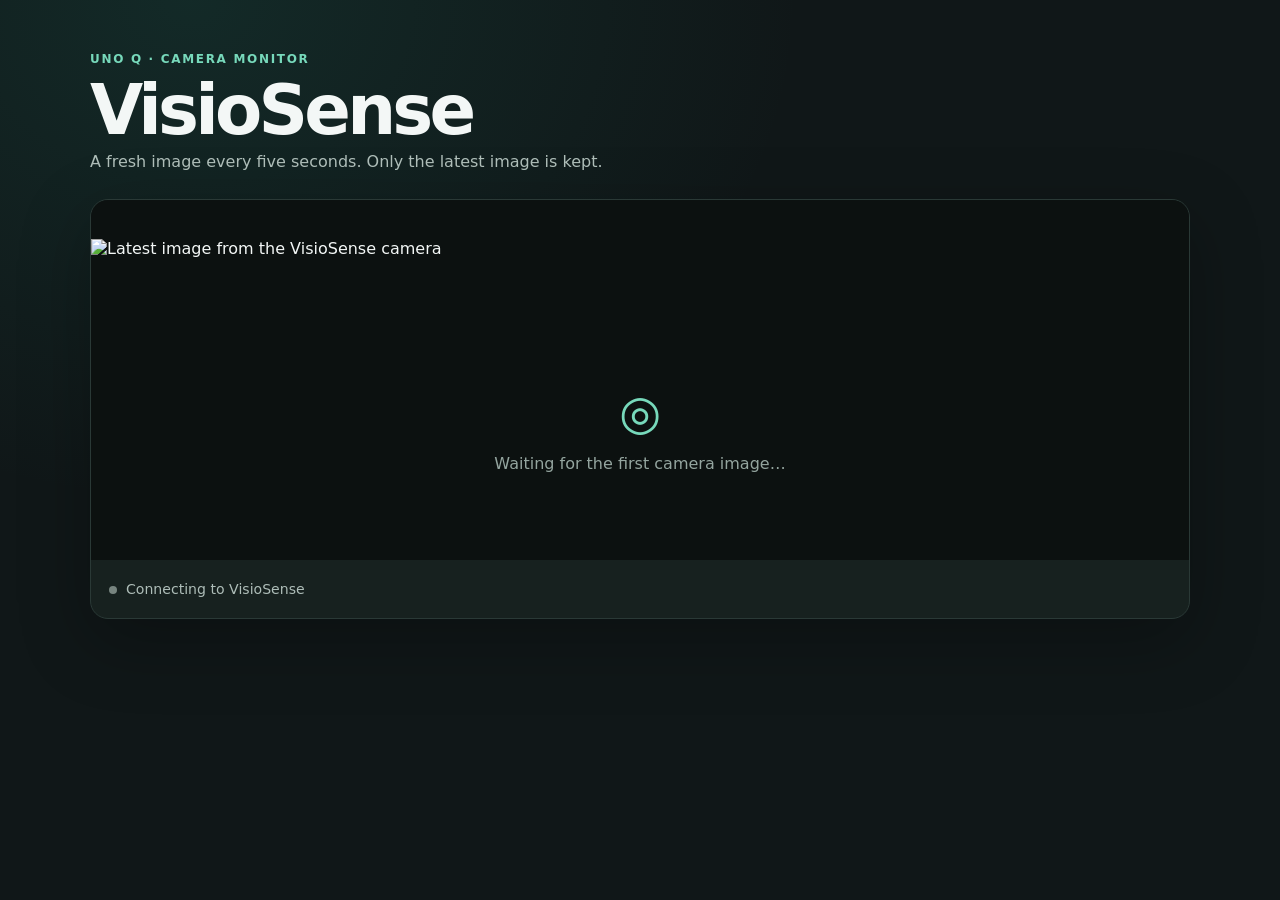
==== visiosense/assets/index.html @ 72110f68 "add first visiosense app; takes still image every 5 seconds" ====
<!--
SPDX-FileCopyrightText: Copyright (C) Arduino s.r.l. and/or its affiliated companies

SPDX-License-Identifier: MPL-2.0
-->

<!doctype html>
<html lang="en">
  <head>
    <meta charset="UTF-8" />
    <meta name="viewport" content="width=device-width, initial-scale=1.0" />
    <title>VisioSense</title>
    <link rel="stylesheet" href="style.css" />
  </head>
  <body>
    <main class="page">
      <header class="header">
        <div class="eyebrow">UNO Q · CAMERA MONITOR</div>
        <h1>VisioSense</h1>
        <p class="subtitle">A fresh image every five seconds. Only the latest image is kept.</p>
      </header>

      <section class="image-card" aria-live="polite">
        <div class="image-frame">
          <img id="latest-image" alt="Latest image from the VisioSense camera" hidden />
          <div id="placeholder" class="placeholder">
            <div class="camera-icon" aria-hidden="true">◎</div>
            <p>Waiting for the first camera image…</p>
          </div>
        </div>
        <footer class="image-footer">
          <span id="status" class="status">Connecting to VisioSense</span>
          <span id="image-size" class="image-size"></span>
        </footer>
      </section>
      <p id="connection-error" class="connection-error" hidden></p>
    </main>

    <script src="./libs/socket.io.min.js"></script>
    <script src="./libs/arduino.js"></script>
    <script src="app.js"></script>
  </body>
</html>
---- visiosense/assets/style.css ----
/*
SPDX-FileCopyrightText: Copyright (C) Arduino s.r.l. and/or its affiliated companies

SPDX-License-Identifier: MPL-2.0
*/

:root {
  color-scheme: dark;
  font-family: Inter, ui-sans-serif, system-ui, -apple-system, BlinkMacSystemFont, "Segoe UI", sans-serif;
  background: #101718;
  color: #f3f7f6;
  font-synthesis: none;
  text-rendering: optimizeLegibility;
}

* {
  box-sizing: border-box;
}

body {
  min-width: 320px;
  min-height: 100vh;
  margin: 0;
  background:
    radial-gradient(ellipse at 15% 0%, rgba(35, 140, 121, 0.16), transparent 38rem),
    #101718;
}

.page {
  width: min(1100px, calc(100% - 36px));
  margin: 0 auto;
  padding: 52px 0 64px;
}

.header {
  margin-bottom: 28px;
}

.eyebrow {
  color: #77d9bb;
  font-size: 0.75rem;
  font-weight: 700;
  letter-spacing: 0.14em;
}

h1 {
  margin: 10px 0 7px;
  font-size: clamp(2.4rem, 7vw, 4.3rem);
  letter-spacing: -0.055em;
  line-height: 1;
}

.subtitle {
  margin: 0;
  color: #aebdb8;
  font-size: 1rem;
}

.image-card {
  overflow: hidden;
  border: 1px solid #2a3936;
  border-radius: 18px;
  background: #17211f;
  box-shadow: 0 22px 70px rgba(0, 0, 0, 0.28);
}

.image-frame {
  display: grid;
  min-height: min(62vw, 360px);
  place-items: center;
  background: #0c1110;
}

#latest-image {
  display: block;
  width: 100%;
  max-height: min(72vh, 820px);
  object-fit: contain;
}

.placeholder {
  padding: 48px 20px;
  color: #94a59f;
  text-align: center;
}

.placeholder p {
  margin: 14px 0 0;
}

.camera-icon {
  color: #77d9bb;
  font-size: 3rem;
}

.image-footer {
  display: flex;
  min-height: 58px;
  align-items: center;
  justify-content: space-between;
  gap: 16px;
  padding: 14px 18px;
  color: #aebdb8;
  font-size: 0.88rem;
}

.status::before {
  display: inline-block;
  width: 8px;
  height: 8px;
  margin-right: 9px;
  border-radius: 50%;
  background: #77847f;
  content: "";
}

.status.ready::before {
  background: #61d6a9;
  box-shadow: 0 0 12px rgba(97, 214, 169, 0.6);
}

.connection-error {
  color: #ffb4a8;
}

@media (max-width: 600px) {
  .page {
    width: min(100% - 24px, 1100px);
    padding-top: 32px;
  }

  .image-frame {
    min-height: 240px;
  }

  .image-footer {
    align-items: flex-start;
    flex-direction: column;
    gap: 7px;
  }
}
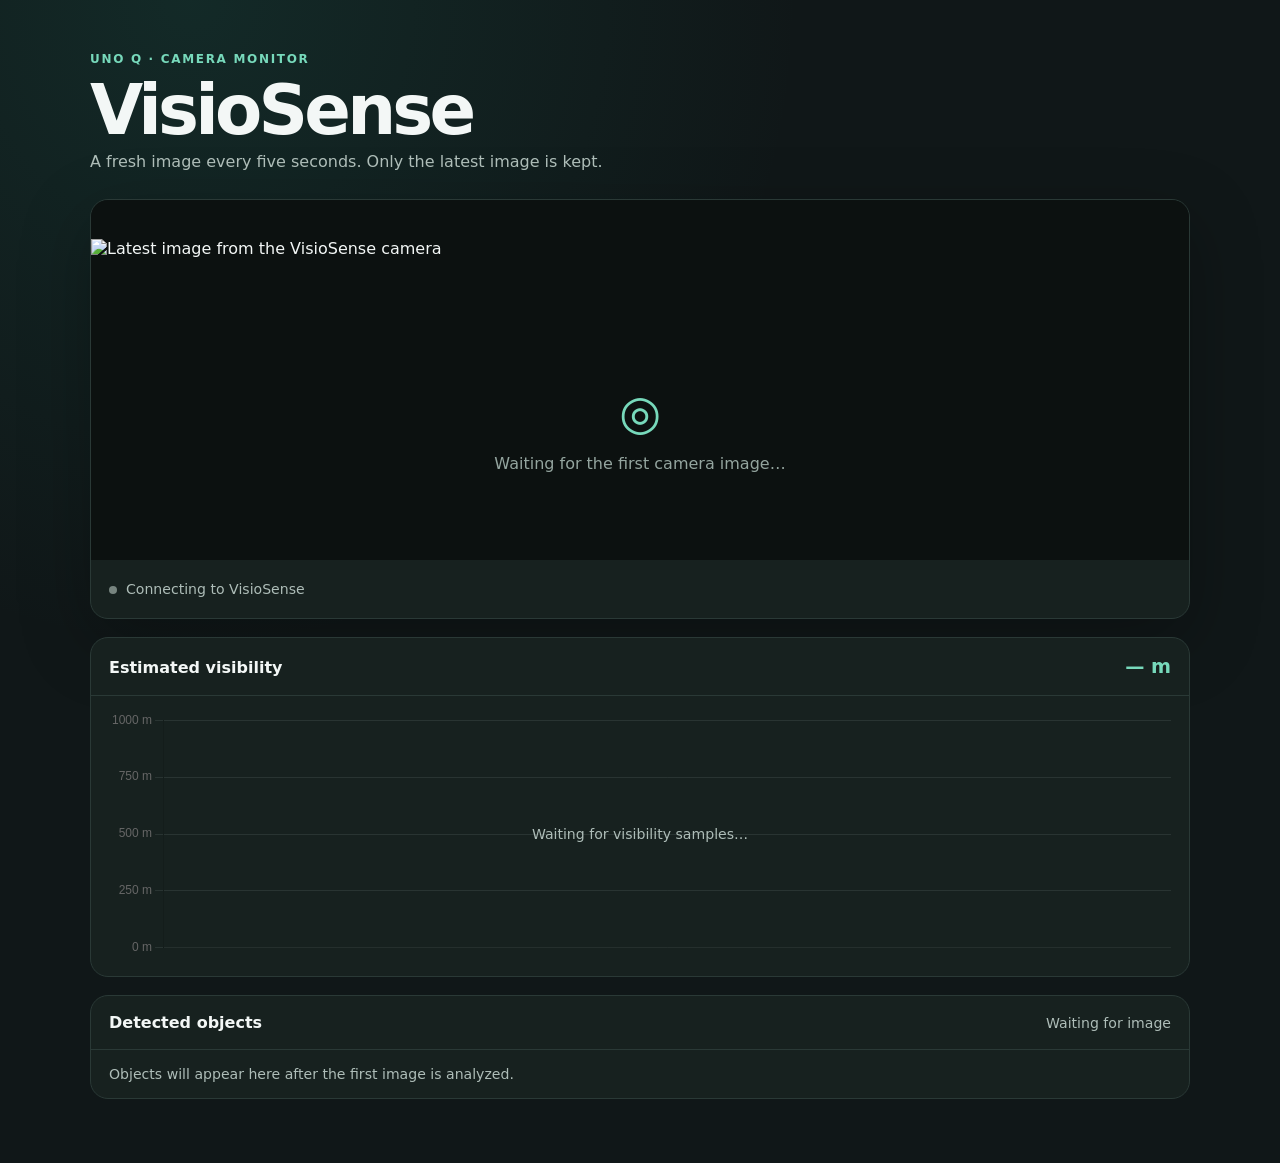
==== commit c2b86808: "visiosense: create visibility time series based on cup/bottle detection" ====
--- a/visiosense/assets/index.html
+++ b/visiosense/assets/index.html
@@ -33,9 +33,29 @@
           <span id="image-size" class="image-size"></span>
         </footer>
       </section>
+      <section class="visibility-card" aria-live="polite">
+        <div class="visibility-heading">
+          <h2>Estimated visibility</h2>
+          <strong id="current-visibility">— m</strong>
+        </div>
+        <div class="visibility-chart-wrap">
+          <canvas id="visibility-chart" aria-label="Visibility distance over time"></canvas>
+          <p id="visibility-chart-empty" class="chart-empty">Waiting for visibility samples…</p>
+        </div>
+      </section>
+      <section class="detections-card" aria-live="polite">
+        <div class="detections-heading">
+          <h2>Detected objects</h2>
+          <span id="detection-count">Waiting for image</span>
+        </div>
+        <ul id="detection-list" class="detection-list">
+          <li class="empty-result">Objects will appear here after the first image is analyzed.</li>
+        </ul>
+      </section>
       <p id="connection-error" class="connection-error" hidden></p>
     </main>
 
+    <script src="./libs/chart.umd.min.js"></script>
     <script src="./libs/socket.io.min.js"></script>
     <script src="./libs/arduino.js"></script>
     <script src="app.js"></script>
--- a/visiosense/assets/style.css
+++ b/visiosense/assets/style.css
@@ -62,6 +62,120 @@
   border-radius: 18px;
   background: #17211f;
   box-shadow: 0 22px 70px rgba(0, 0, 0, 0.28);
+}
+
+.detections-card {
+  margin-top: 18px;
+  overflow: hidden;
+  border: 1px solid #2a3936;
+  border-radius: 18px;
+  background: #17211f;
+}
+
+.visibility-card {
+  margin-top: 18px;
+  overflow: hidden;
+  border: 1px solid #2a3936;
+  border-radius: 18px;
+  background: #17211f;
+}
+
+.visibility-heading {
+  display: flex;
+  align-items: baseline;
+  justify-content: space-between;
+  gap: 16px;
+  padding: 17px 18px;
+  border-bottom: 1px solid #2a3936;
+}
+
+.visibility-heading h2 {
+  margin: 0;
+  font-size: 1rem;
+}
+
+#current-visibility {
+  color: #77d9bb;
+  font-size: 1.2rem;
+  font-variant-numeric: tabular-nums;
+}
+
+.visibility-chart-wrap {
+  position: relative;
+  height: 280px;
+  padding: 14px 18px 18px;
+}
+
+.chart-empty {
+  position: absolute;
+  inset: 14px 18px 18px;
+  display: grid;
+  place-items: center;
+  margin: 0;
+  color: #aebdb8;
+  font-size: 0.88rem;
+  pointer-events: none;
+}
+
+.chart-empty[hidden] {
+  display: none;
+}
+
+.detections-heading {
+  display: flex;
+  align-items: baseline;
+  justify-content: space-between;
+  gap: 16px;
+  padding: 17px 18px;
+  border-bottom: 1px solid #2a3936;
+}
+
+.detections-heading h2 {
+  margin: 0;
+  font-size: 1rem;
+}
+
+#detection-count,
+.empty-result {
+  color: #aebdb8;
+  font-size: 0.88rem;
+}
+
+.detection-list {
+  display: grid;
+  gap: 1px;
+  margin: 0;
+  padding: 0;
+  list-style: none;
+}
+
+.detection-row {
+  display: grid;
+  grid-template-columns: minmax(100px, 1fr) 74px minmax(170px, 1.5fr);
+  align-items: center;
+  gap: 14px;
+  padding: 13px 18px;
+  background: rgba(255, 255, 255, 0.025);
+}
+
+.detection-label {
+  overflow-wrap: anywhere;
+}
+
+.detection-confidence {
+  color: #77d9bb;
+  font-variant-numeric: tabular-nums;
+}
+
+.detection-box {
+  color: #aebdb8;
+  font-size: 0.82rem;
+  overflow-wrap: anywhere;
+}
+
+.empty-result {
+  margin: 0;
+  padding: 16px 18px;
 }
 
 .image-frame {
@@ -138,4 +252,17 @@
     flex-direction: column;
     gap: 7px;
   }
-}
+
+  .detection-row {
+    grid-template-columns: 1fr auto;
+    gap: 7px 12px;
+  }
+
+  .detection-box {
+    grid-column: 1 / -1;
+  }
+
+  .visibility-chart-wrap {
+    height: 240px;
+  }
+}
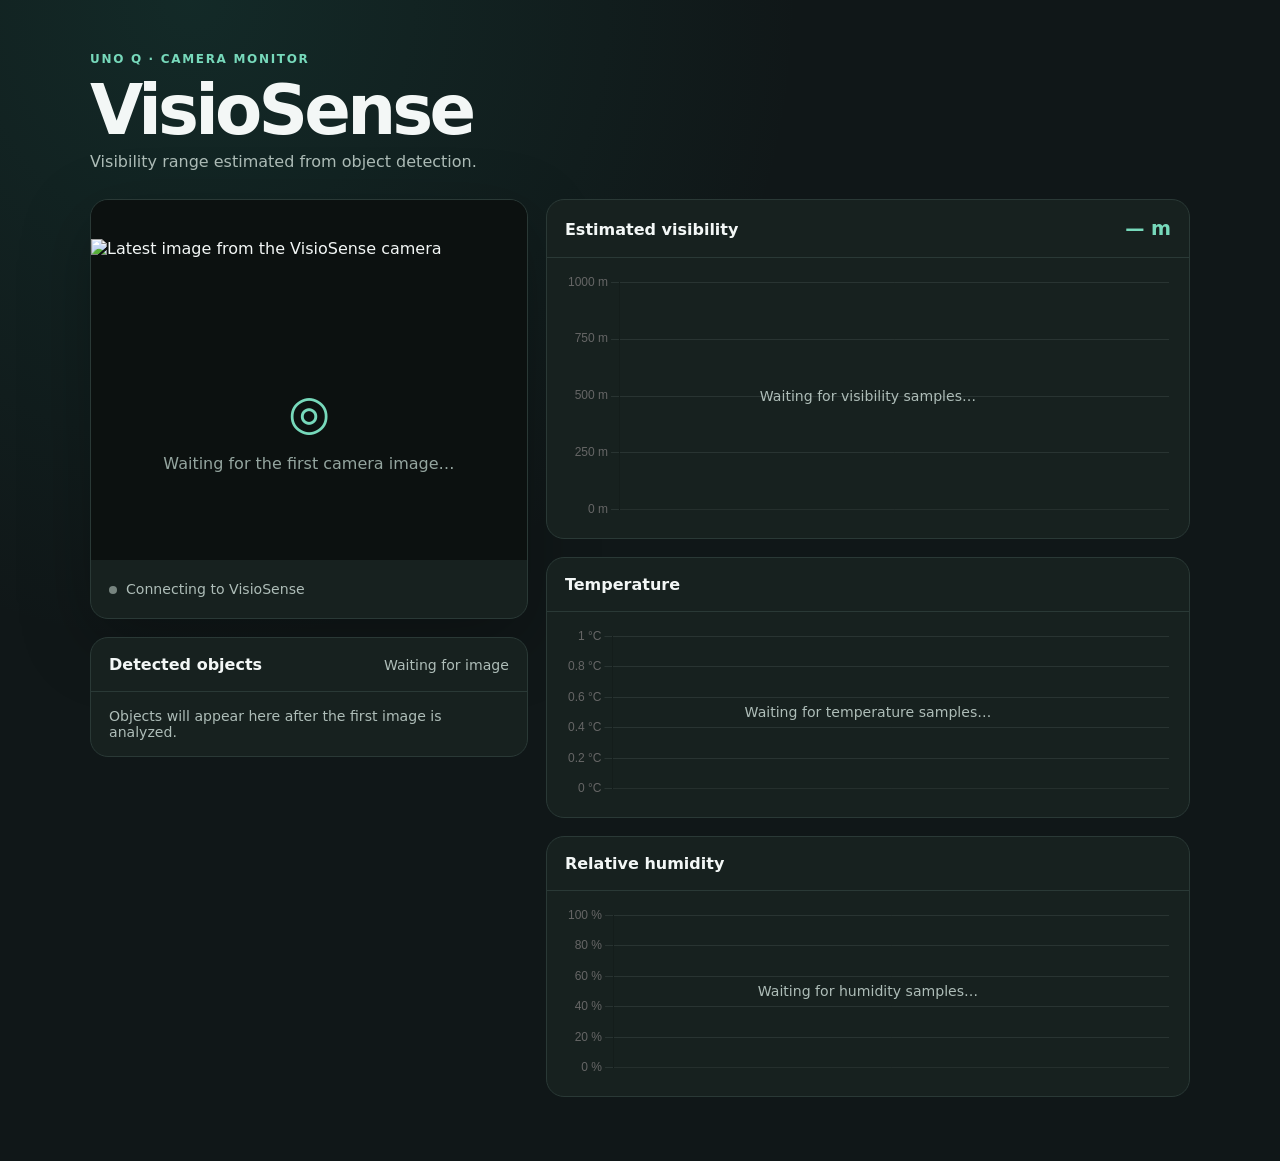
==== commit 4cf7120a: "visiosense: add temp and humi time series" ====
--- a/visiosense/assets/index.html
+++ b/visiosense/assets/index.html
@@ -17,41 +17,66 @@
       <header class="header">
         <div class="eyebrow">UNO Q · CAMERA MONITOR</div>
         <h1>VisioSense</h1>
-        <p class="subtitle">A fresh image every five seconds. Only the latest image is kept.</p>
+        <p class="subtitle">Visibility range estimated from object detection.</p>
       </header>
 
-      <section class="image-card" aria-live="polite">
-        <div class="image-frame">
-          <img id="latest-image" alt="Latest image from the VisioSense camera" hidden />
-          <div id="placeholder" class="placeholder">
-            <div class="camera-icon" aria-hidden="true">◎</div>
-            <p>Waiting for the first camera image…</p>
-          </div>
+      <div class="dashboard-layout">
+        <div class="visual-column">
+          <section class="image-card" aria-live="polite">
+            <div class="image-frame">
+              <img id="latest-image" alt="Latest image from the VisioSense camera" hidden />
+              <div id="placeholder" class="placeholder">
+                <div class="camera-icon" aria-hidden="true">◎</div>
+                <p>Waiting for the first camera image…</p>
+              </div>
+            </div>
+            <footer class="image-footer">
+              <span id="status" class="status">Connecting to VisioSense</span>
+              <span id="image-size" class="image-size"></span>
+            </footer>
+          </section>
+
+          <section class="detections-card" aria-live="polite">
+            <div class="detections-heading">
+              <h2>Detected objects</h2>
+              <span id="detection-count">Waiting for image</span>
+            </div>
+            <ul id="detection-list" class="detection-list">
+              <li class="empty-result">Objects will appear here after the first image is analyzed.</li>
+            </ul>
+          </section>
         </div>
-        <footer class="image-footer">
-          <span id="status" class="status">Connecting to VisioSense</span>
-          <span id="image-size" class="image-size"></span>
-        </footer>
-      </section>
-      <section class="visibility-card" aria-live="polite">
-        <div class="visibility-heading">
-          <h2>Estimated visibility</h2>
-          <strong id="current-visibility">— m</strong>
+
+        <div class="metrics-column">
+          <section class="visibility-card" aria-live="polite">
+            <div class="visibility-heading">
+              <h2>Estimated visibility</h2>
+              <strong id="current-visibility">— m</strong>
+            </div>
+            <div class="visibility-chart-wrap">
+              <canvas id="visibility-chart" aria-label="Visibility distance over time"></canvas>
+              <p id="visibility-chart-empty" class="chart-empty">Waiting for visibility samples…</p>
+            </div>
+          </section>
+
+          <section class="climate-charts" aria-label="Climate measurements">
+            <article class="climate-chart-card" aria-live="polite">
+              <h2>Temperature</h2>
+              <div class="climate-chart-wrap">
+                <canvas id="temperature-chart" aria-label="Temperature over time in degrees Celsius"></canvas>
+                <p id="temperature-chart-empty" class="chart-empty">Waiting for temperature samples…</p>
+              </div>
+            </article>
+            <article class="climate-chart-card" aria-live="polite">
+              <h2>Relative humidity</h2>
+              <div class="climate-chart-wrap">
+                <canvas id="humidity-chart" aria-label="Relative humidity over time in percent"></canvas>
+                <p id="humidity-chart-empty" class="chart-empty">Waiting for humidity samples…</p>
+              </div>
+            </article>
+          </section>
         </div>
-        <div class="visibility-chart-wrap">
-          <canvas id="visibility-chart" aria-label="Visibility distance over time"></canvas>
-          <p id="visibility-chart-empty" class="chart-empty">Waiting for visibility samples…</p>
-        </div>
-      </section>
-      <section class="detections-card" aria-live="polite">
-        <div class="detections-heading">
-          <h2>Detected objects</h2>
-          <span id="detection-count">Waiting for image</span>
-        </div>
-        <ul id="detection-list" class="detection-list">
-          <li class="empty-result">Objects will appear here after the first image is analyzed.</li>
-        </ul>
-      </section>
+      </div>
       <p id="connection-error" class="connection-error" hidden></p>
     </main>
 
--- a/visiosense/assets/style.css
+++ b/visiosense/assets/style.css
@@ -32,6 +32,20 @@
   padding: 52px 0 64px;
 }
 
+.dashboard-layout {
+  display: grid;
+  grid-template-columns: minmax(0, 0.68fr) minmax(0, 1fr);
+  align-items: start;
+  gap: 18px;
+}
+
+.visual-column,
+.metrics-column {
+  display: grid;
+  min-width: 0;
+  gap: 18px;
+}
+
 .header {
   margin-bottom: 28px;
 }
@@ -65,7 +79,6 @@
 }
 
 .detections-card {
-  margin-top: 18px;
   overflow: hidden;
   border: 1px solid #2a3936;
   border-radius: 18px;
@@ -73,11 +86,36 @@
 }
 
 .visibility-card {
-  margin-top: 18px;
   overflow: hidden;
   border: 1px solid #2a3936;
   border-radius: 18px;
   background: #17211f;
+}
+
+.climate-charts {
+  display: grid;
+  grid-template-columns: 1fr;
+  gap: 18px;
+}
+
+.climate-chart-card {
+  overflow: hidden;
+  border: 1px solid #2a3936;
+  border-radius: 18px;
+  background: #17211f;
+}
+
+.climate-chart-card h2 {
+  margin: 0;
+  padding: 17px 18px;
+  border-bottom: 1px solid #2a3936;
+  font-size: 1rem;
+}
+
+.climate-chart-wrap {
+  position: relative;
+  height: 205px;
+  padding: 14px 18px 18px;
 }
 
 .visibility-heading {
@@ -237,10 +275,14 @@
   color: #ffb4a8;
 }
 
-@media (max-width: 600px) {
+@media (max-width: 760px) {
   .page {
     width: min(100% - 24px, 1100px);
     padding-top: 32px;
+  }
+
+  .dashboard-layout {
+    grid-template-columns: 1fr;
   }
 
   .image-frame {
@@ -265,4 +307,8 @@
   .visibility-chart-wrap {
     height: 240px;
   }
-}
+
+  .climate-chart-wrap {
+    height: 230px;
+  }
+}
